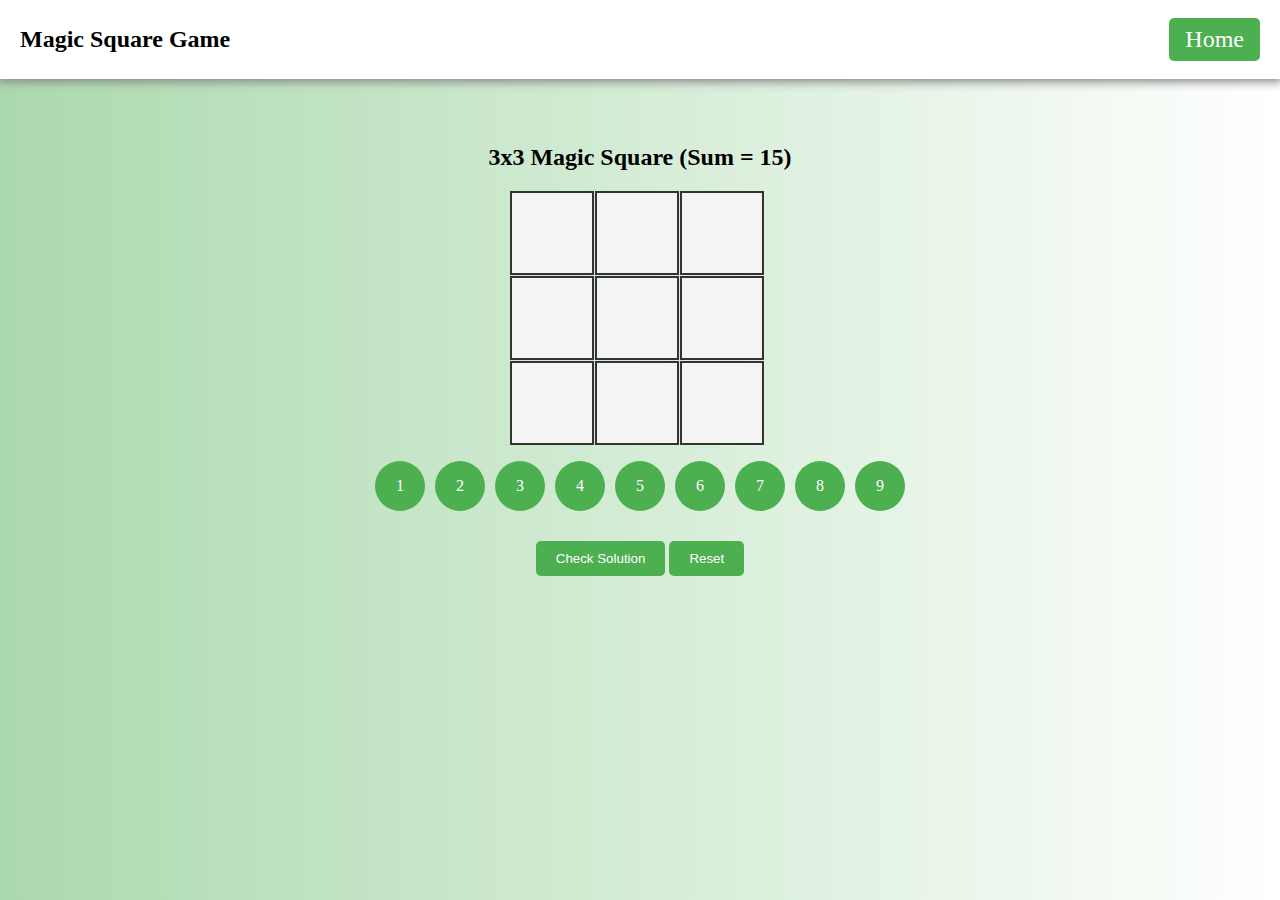
==== 3x3.html @ 30d1bb5e "Pages" ====
<!DOCTYPE html>
<html lang="en">
<head>
    <meta charset="UTF-8">
    <meta name="viewport" content="width=device-width, initial-scale=1.0">
    <title>3x3</title>
    <link rel="stylesheet" href="./styles/3x3.css">
</head>
<body>  
    <header>
        <h1>Magic Square Game</h1>
        <a class="home-button" href="./index.html">Home</a>
    </header>
<h2 style="text-align: center;">3x3 Magic Square (Sum = 15)</h2>

<div class="grid" id="grid">
    <!-- Cells will be dynamically generated here -->
</div>

<!-- Draggable Numbers -->
<div id="numbers" style="display: flex; gap: 10px; justify-content: center; margin-top: 20px;">
    <!-- Draggable numbers will be dynamically generated here -->
</div>

<!-- Control Buttons -->
<div style="text-align: center; margin-top: 20px;">
    <button id="checkButton" class="btn">Check Solution</button>
    <button id="resetButton" class="btn">Reset</button>
</div>

<!-- Feedback Message -->
<div id="feedbackMessage"></div>

<!-- Success Modal -->
<div id="successModal" class="modal">
    <div class="modal-content">
        <h3>Congratulations!</h3>
        <p>You have completed the magic square.</p>
        <a id="nextLevelButton" href="./4x4.html" class="btn">Next Level</a>
    </div>
</div>



    <script src="./scripts/3x3.js"></script>
</body>
</html>
---- styles/3x3.css ----
header {
  display: flex;
  justify-content: space-between;
  align-items: center;
  background-color: #fff;
    color: #000;
  padding: 18px 20px;
  font-size: 24px;
  box-shadow: 0 1px 9px 2px #888;
}

header h1 {
  margin: 0;
  font-size: 24px;
}
h2 {
  margin-top: 65px;
}
.home-button {
  background-color: #4CAF50;
  color: white;
  border: none;
  padding: 8px 16px;
  border-radius: 5px;
  cursor: pointer;
}

.home-button:hover {
  background-color: #45a049;
}
body {
  background: linear-gradient(to right, #4caf5078, #00ffc600);
  margin: 0 auto;
}

.grid {
  display: grid;
  grid-template-columns: repeat(3, 80px);
  grid-template-rows: repeat(3, 80px);
  gap: 5px;
  margin: 20px auto;
  max-width: 260px;
}

/* Style for each cell */
.cell {
  width: 80px;
  height: 80px;
  display: flex;
  align-items: center;
  justify-content: center;
  border: 2px solid #333;
  font-size: 24px;
  font-weight: bold;
  background-color: #f4f4f4;
  color: #333;
  cursor: pointer;
}
a {
  text-decoration: none;
}

/* Style for draggable numbers */
#numbers {
  flex-wrap: wrap;
}
.number {
  width: 50px;
  height: 50px;
  background-color: #4CAF50;
  color: white;
  border-radius: 50%;
  text-align: center;
  line-height: 50px;
  cursor: pointer;
  user-select: none;
}

/* Success Modal styles */
.modal {
  display: none;
  position: fixed;
  z-index: 1;
  left: 0;
  top: 0;
  width: 100%;
  height: 100%;
  background-color: rgba(0, 0, 0, 0.4);
}

.modal-content {
  background-color: #fefefe;
  margin: 15% auto;
  padding: 20px;
  border: 1px solid #888;
  width: 30%;
  text-align: center;
}

.btn {
  padding: 10px 20px;
  background-color: #4CAF50;
  color: white;
  border: none;
  border-radius: 5px;
  cursor: pointer;
  margin-top: 10px;
}

.btn:hover {
  background-color: #45a049;
}

#feedbackMessage {
  margin-top: 10px;
  font-size: 18px;
  text-align: center;
  color: red;
}
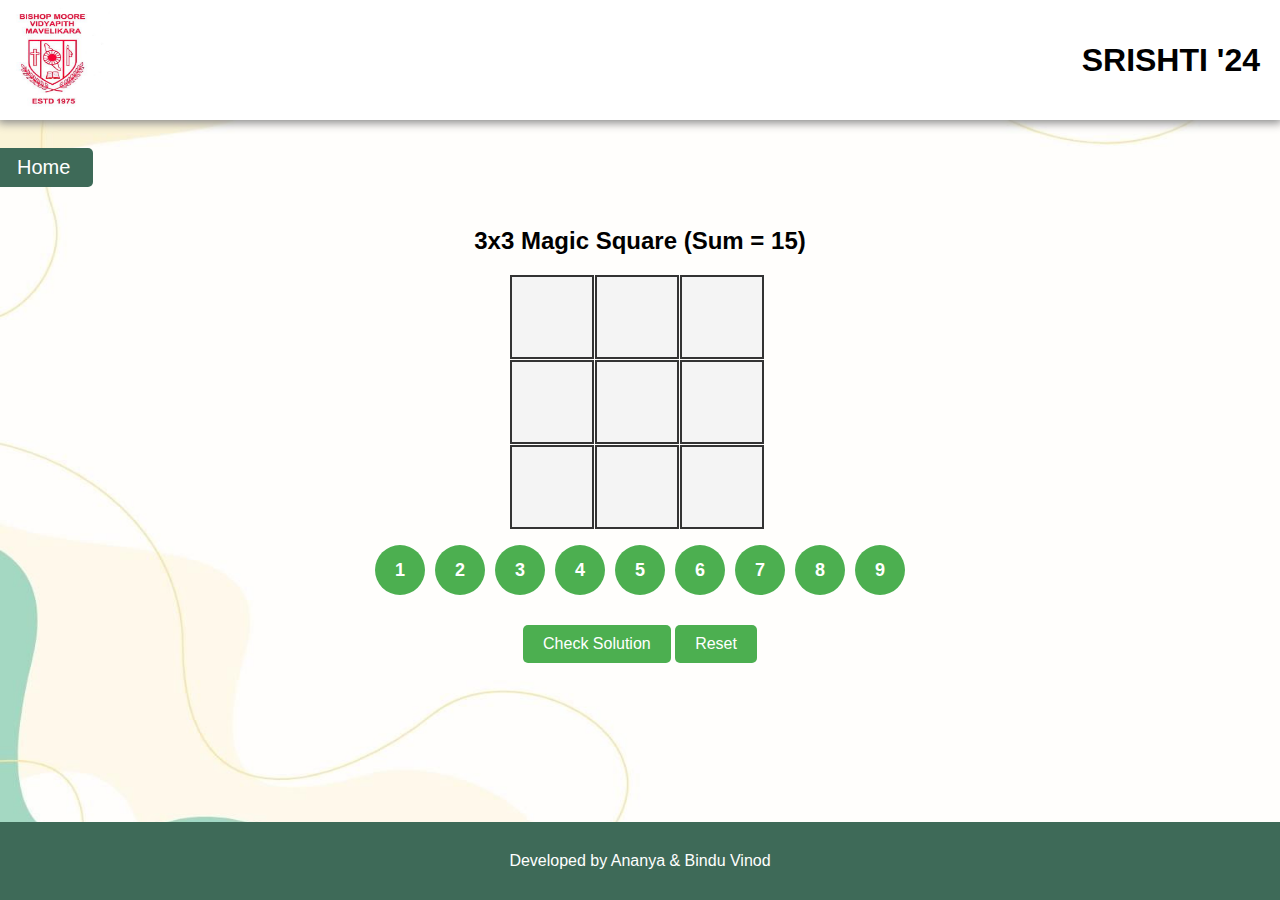
==== commit c9a5d2d8: "Changes in UI" ====
--- a/3x3.html
+++ b/3x3.html
@@ -8,9 +8,11 @@
 </head>
 <body>  
     <header>
-        <h1>Magic Square Game</h1>
+        <img src="./images/PHOTO-2024-11-12-00-16-44.jpg" alt="logo" width="50" height="50" />
+        <h1>SRISHTI '24</h1>
+    </header>
+    <div class="container-wrapper">
         <a class="home-button" href="./index.html">Home</a>
-    </header>
 <h2 style="text-align: center;">3x3 Magic Square (Sum = 15)</h2>
 
 <div class="grid" id="grid">
@@ -30,6 +32,7 @@
 
 <!-- Feedback Message -->
 <div id="feedbackMessage"></div>
+    </div>
 
 <!-- Success Modal -->
 <div id="successModal" class="modal">
@@ -40,7 +43,7 @@
     </div>
 </div>
 
-
+<footer>Developed by Ananya & Bindu Vinod</footer>
 
     <script src="./scripts/3x3.js"></script>
 </body>
--- a/styles/3x3.css
+++ b/styles/3x3.css
@@ -1,4 +1,4 @@
-header {
+/* header {
   display: flex;
   justify-content: space-between;
   align-items: center;
@@ -7,30 +7,62 @@
   padding: 18px 20px;
   font-size: 24px;
   box-shadow: 0 1px 9px 2px #888;
+} */
+header {
+  display: flex;
+  justify-content: space-between;
+  align-items: center;
+  padding: 5px 0;
+  background: #fff;
+  box-shadow: 0 1px 9px 2px #888;
+  width: 100%;
+}
+img {
+  width: 110px;
+  height: 110px;
+}
+footer {
+  position: fixed;
+  bottom: 0;
+  padding: 30px 0;
+  background-color: #3e6a58;
+  color: #fff;
+  width: 100%;
+  text-align: center;
 }
 
 header h1 {
-  margin: 0;
-  font-size: 24px;
+ padding-right: 20px;
 }
 h2 {
-  margin-top: 65px;
+  margin-top: 40px;
 }
 .home-button {
-  background-color: #4CAF50;
+  background-color: #3e6a58;
   color: white;
   border: none;
-  padding: 8px 16px;
-  border-radius: 5px;
+  padding: 8px 23px 8px 17px;
+  font-size: 20px;
+  border-radius: 0 5px 5px 0;
   cursor: pointer;
+  display: inline-block;
+  margin-top: 28px;
 }
 
 .home-button:hover {
-  background-color: #45a049;
+  background-color: #3e6a58b8;
 }
 body {
-  background: linear-gradient(to right, #4caf5078, #00ffc600);
-  margin: 0 auto;
+  font-family: Arial, sans-serif;
+  background-color: #f9f9f9;
+  /* display: flex;
+  align-items: center;
+  justify-content: center; */
+  height: 100vh;
+  margin: 0;
+  background: url(../images/bg.jpg);
+  background-repeat: no-repeat;
+  background-size: cover;
 }
 
 .grid {
@@ -74,6 +106,9 @@
   line-height: 50px;
   cursor: pointer;
   user-select: none;
+  -webkit-user-select: none;
+  font-size: 18px;
+  font-weight: 600;
 }
 
 /* Success Modal styles */
@@ -91,12 +126,14 @@
 .modal-content {
   background-color: #fefefe;
   margin: 15% auto;
-  padding: 20px;
+  padding: 20px 20px 30px;
   border: 1px solid #888;
-  width: 30%;
+  width: 45%;
   text-align: center;
 }
-
+.modal-content p {
+  font-size: 20px;
+}
 .btn {
   padding: 10px 20px;
   background-color: #4CAF50;
@@ -105,6 +142,8 @@
   border-radius: 5px;
   cursor: pointer;
   margin-top: 10px;
+  font-size: 16px;
+  display: inline-block;
 }
 
 .btn:hover {
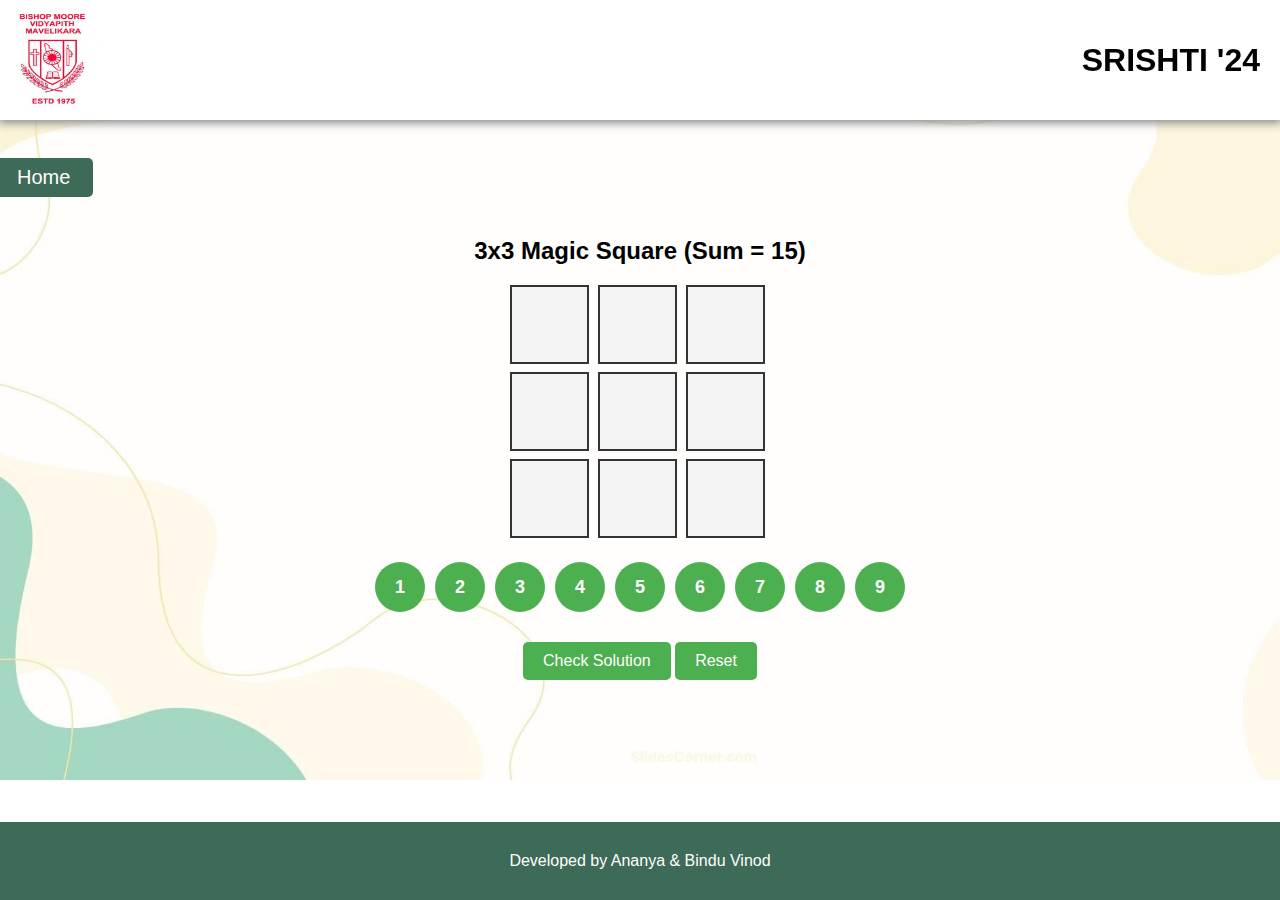
==== commit c43a5c30: "HTML edit" ====
--- a/3x3.html
+++ b/3x3.html
@@ -4,6 +4,7 @@
     <meta charset="UTF-8">
     <meta name="viewport" content="width=device-width, initial-scale=1.0">
     <title>3x3</title>
+    <link rel="shortcut icon prefetch" href="./images/PHOTO-2024-11-12-00-16-44.jpg" type="image/x-icon">
     <link rel="stylesheet" href="./styles/3x3.css">
 </head>
 <body>  
--- a/styles/3x3.css
+++ b/styles/3x3.css
@@ -1,13 +1,3 @@
-/* header {
-  display: flex;
-  justify-content: space-between;
-  align-items: center;
-  background-color: #fff;
-    color: #000;
-  padding: 18px 20px;
-  font-size: 24px;
-  box-shadow: 0 1px 9px 2px #888;
-} */
 header {
   display: flex;
   justify-content: space-between;
@@ -16,10 +6,15 @@
   background: #fff;
   box-shadow: 0 1px 9px 2px #888;
   width: 100%;
+  position: fixed;
 }
 img {
   width: 110px;
   height: 110px;
+}
+.container-wrapper {
+  padding-top: 130px;
+  padding-bottom: 90px;
 }
 footer {
   position: fixed;
@@ -58,7 +53,7 @@
   /* display: flex;
   align-items: center;
   justify-content: center; */
-  height: 100vh;
+  height: 100%;
   margin: 0;
   background: url(../images/bg.jpg);
   background-repeat: no-repeat;
@@ -67,17 +62,17 @@
 
 .grid {
   display: grid;
-  grid-template-columns: repeat(3, 80px);
-  grid-template-rows: repeat(3, 80px);
-  gap: 5px;
+  grid-template-columns: repeat(3, 30%);
+  grid-template-rows: repeat(3, 30%);
+  gap: 10px;
   margin: 20px auto;
   max-width: 260px;
 }
 
 /* Style for each cell */
 .cell {
-  width: 80px;
-  height: 80px;
+  width: 75px;
+  height: 75px;
   display: flex;
   align-items: center;
   justify-content: center;
@@ -155,4 +150,16 @@
   font-size: 18px;
   text-align: center;
   color: red;
+}
+@media screen and(min-width: 600px) {
+  /* body {
+      height: 100vh;
+  } */
+  /* header {
+    position: relative;
+  } */
+  /* .container-wrapper {
+    padding-top: 130px;
+    padding-bottom: 90px;
+  } */
 }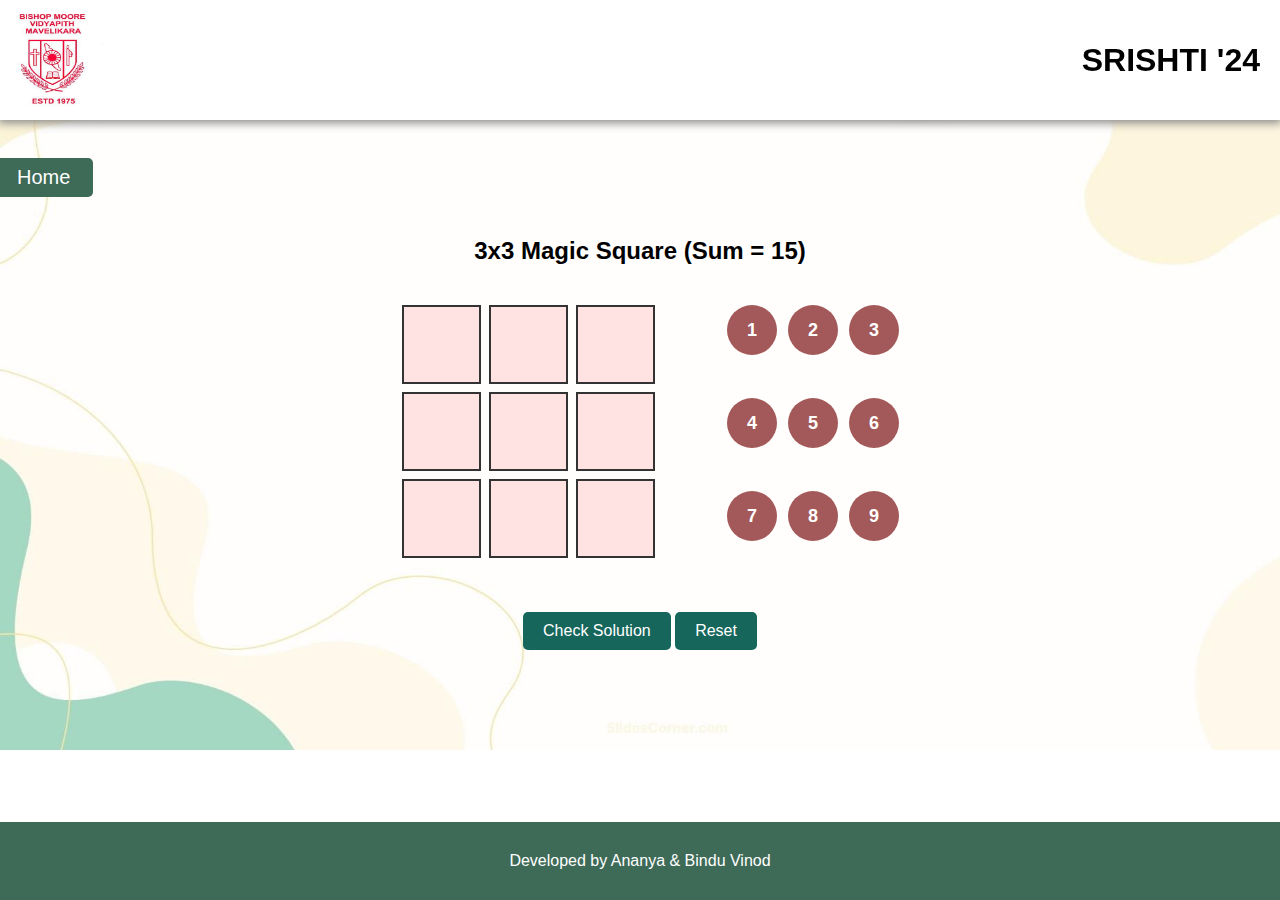
==== commit 95a151ec: "layout fix" ====
--- a/3x3.html
+++ b/3x3.html
@@ -16,13 +16,15 @@
         <a class="home-button" href="./index.html">Home</a>
 <h2 style="text-align: center;">3x3 Magic Square (Sum = 15)</h2>
 
-<div class="grid" id="grid">
-    <!-- Cells will be dynamically generated here -->
-</div>
-
-<!-- Draggable Numbers -->
-<div id="numbers" style="display: flex; gap: 10px; justify-content: center; margin-top: 20px;">
-    <!-- Draggable numbers will be dynamically generated here -->
+<div class="group">
+    <div class="grid" id="grid">
+        <!-- Cells will be dynamically generated here -->
+    </div>
+    
+    <!-- Draggable Numbers -->
+    <div id="numbers" style="display: flex; gap: 10px; justify-content: center; margin-top: 20px;">
+        <!-- Draggable numbers will be dynamically generated here -->
+    </div>
 </div>
 
 <!-- Control Buttons -->
--- a/styles/3x3.css
+++ b/styles/3x3.css
@@ -65,10 +65,17 @@
   grid-template-columns: repeat(3, 30%);
   grid-template-rows: repeat(3, 30%);
   gap: 10px;
-  margin: 20px auto;
+  margin: 20px 20px;
   max-width: 260px;
 }
-
+#numbers {
+  display: grid !important;
+  gap: 10px;
+  justify-content: center;
+  margin-top: 20px;
+  grid-template-columns: repeat(3, 30%);
+  grid-template-rows: repeat(3, 30%);
+}
 /* Style for each cell */
 .cell {
   width: 75px;
@@ -79,7 +86,7 @@
   border: 2px solid #333;
   font-size: 24px;
   font-weight: bold;
-  background-color: #f4f4f4;
+  background-color: #ffe2e2;
   color: #333;
   cursor: pointer;
 }
@@ -88,13 +95,11 @@
 }
 
 /* Style for draggable numbers */
-#numbers {
-  flex-wrap: wrap;
-}
+
 .number {
   width: 50px;
   height: 50px;
-  background-color: #4CAF50;
+  background-color: #a35959;
   color: white;
   border-radius: 50%;
   text-align: center;
@@ -131,7 +136,7 @@
 }
 .btn {
   padding: 10px 20px;
-  background-color: #4CAF50;
+  background-color: #16665c;
   color: white;
   border: none;
   border-radius: 5px;
@@ -142,7 +147,7 @@
 }
 
 .btn:hover {
-  background-color: #45a049;
+  background-color: #16665cbf;
 }
 
 #feedbackMessage {
@@ -151,15 +156,17 @@
   text-align: center;
   color: red;
 }
-@media screen and(min-width: 600px) {
-  /* body {
-      height: 100vh;
-  } */
-  /* header {
-    position: relative;
-  } */
-  /* .container-wrapper {
-    padding-top: 130px;
-    padding-bottom: 90px;
-  } */
-}+.group {
+  display: flex;
+    width: 90%;
+    justify-content: center;
+    gap: 0;
+    margin: 0 auto;
+    flex-direction: column;
+}
+@media (min-width: 700px) {
+  .group {
+     flex-direction: row;
+     gap: 50px;
+ }
+ }